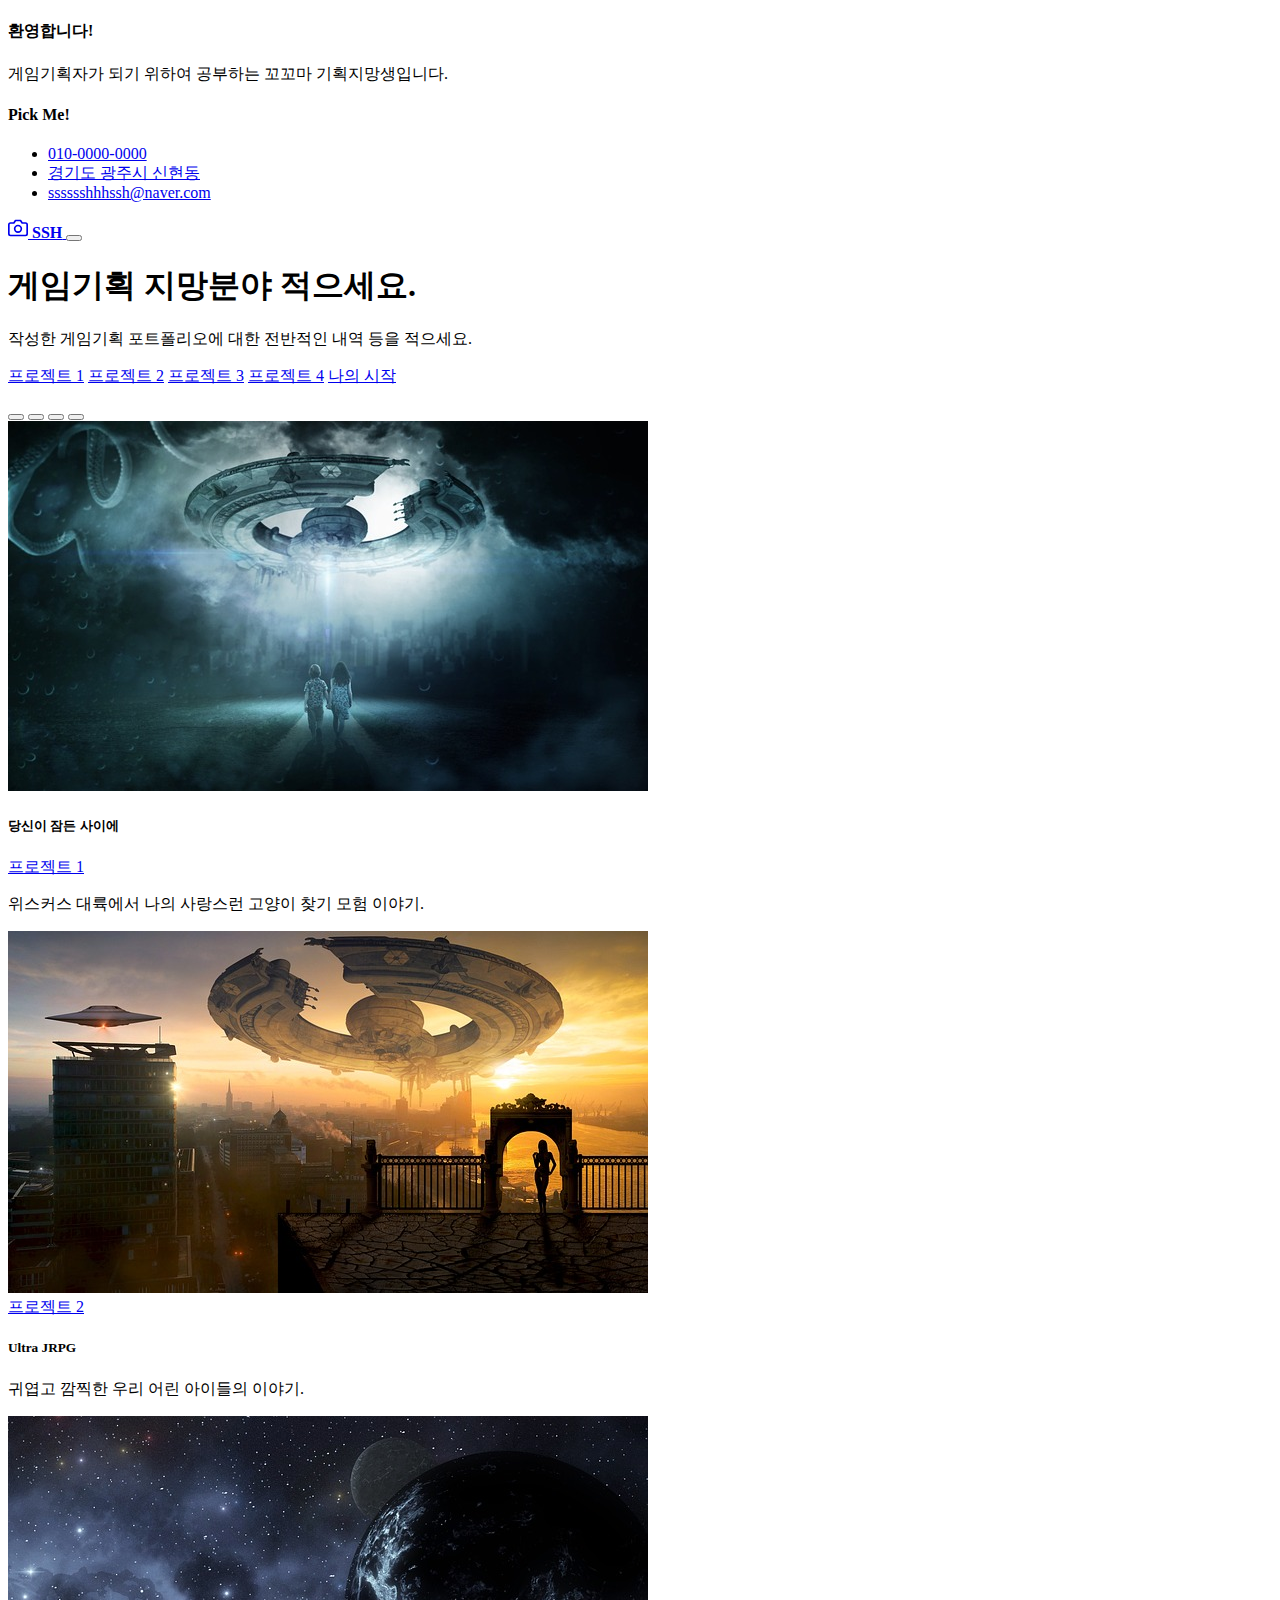
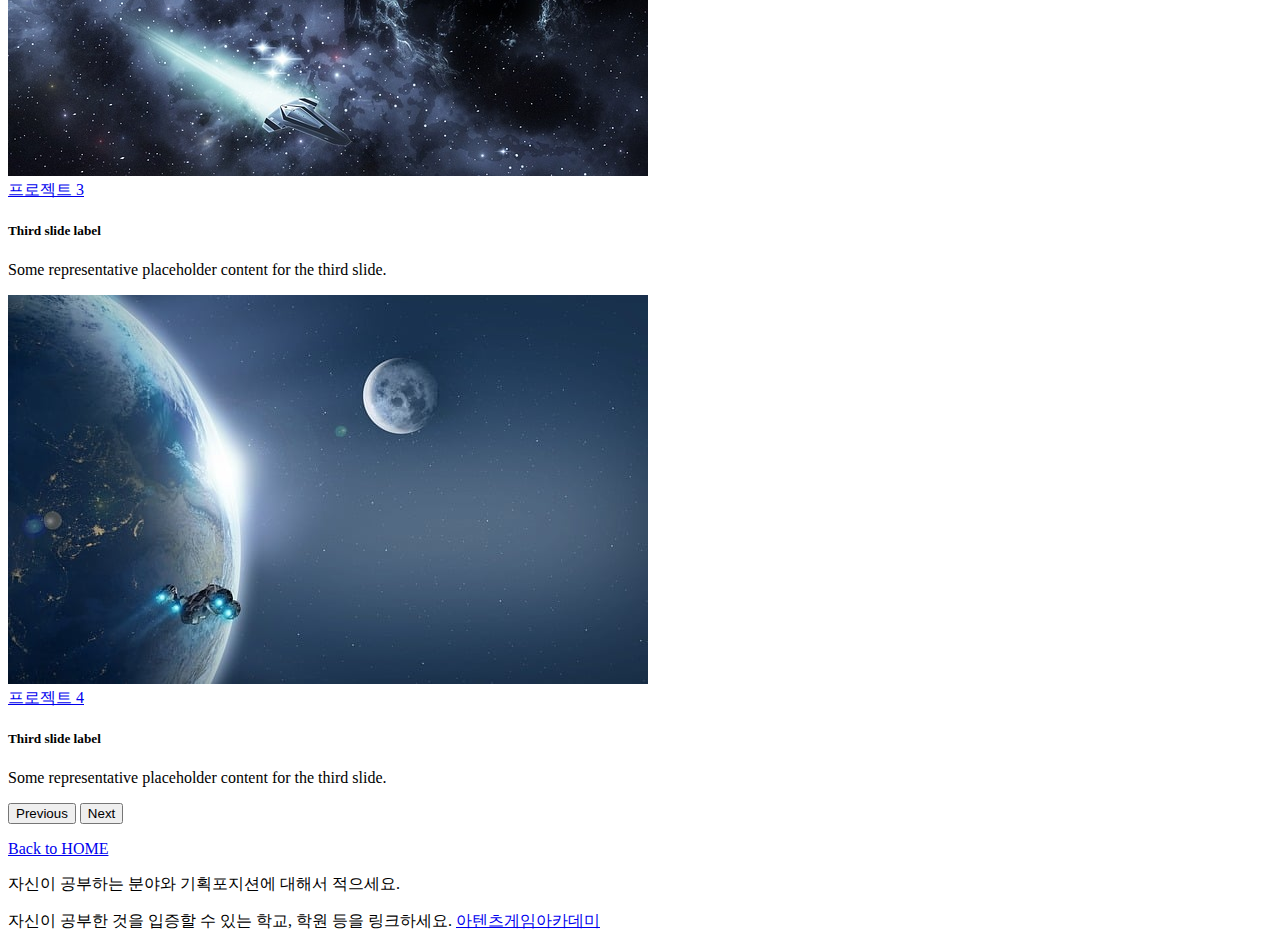
==== pages/mainpage.html @ 234968f9 "Add files via upload" ====
<!DOCTYPE html>
<html lang="ko">

<head>
  <meta charset="UTF-8">
  <meta http-equiv="X-UA-Compatible" content="IE=edge">
  <meta name="viewport" content="width=device-width, initial-scale=1.0">
  <meta name="description" content="송설화의 포트폴리오">
  <meta name="author" content="YHS">
  <meta name="generator" content="HTML5">
  <title>Intro</title>
  <!-- 카카오톡, 인스타 등등 -->
  <meta property="og:type" content="website" />
  <meta property="og:site_name" content="송설화의 포트폴리오" />
  <meta property="og:title" content="Intro" />
  <meta property="og:description" content="GDD, UXUI디자인, 레벨디자인 등 그외 모든 게임기획서 모음." />
  <meta property="og:image" content="./images/name_seo.png" />
  <!-- 아텐츠주소 대신 자신의 웹페이지 주소로 바꾸세요 -->
  <meta property="og:url" content="https://atentsgamedesignsite19.netlify.app" />
  <meta property="twitter:card" content="summary" />
  <meta property="twitter:site" content="송설화의 포트폴리오" />
  <meta property="twitter:title" content="Intro" />
  <meta property="twitter:description" content="GDD, UXUI디자인, 레벨디자인 등 그외 모든 게임기획서 모음." />
  <meta property="twitter:image" content="./images/name_seo.png" />
  <!-- 아텐츠주소 대신 자신의 웹페이지 주소로 바꾸세요 -->
  <meta property="twitter:url" content="https://atentsgamedesignsite19.netlify.app" />
<!-- 트위터, 엑스 용 -->
  <link rel="icon" href="/favicon.ico" />
  <link rel="stylesheet" href="./main.css">
  <!-- <link rel="stylesheet" href="/main.css"> -->
  <!-- <script defer src="/main.js" ></script> -->
  <!-- <script defer src="./main.js"></script> -->
  <!-- CSS only -->
  <link href="https://cdn.jsdelivr.net/npm/bootstrap@5.2.3/dist/css/bootstrap.min.css" rel="stylesheet"
    integrity="sha384-rbsA2VBKQhggwzxH7pPCaAqO46MgnOM80zW1RWuH61DGLwZJEdK2Kadq2F9CUG65" crossorigin="anonymous">
  <!-- JavaScript Bundle with Popper -->
  <script defer src="https://cdn.jsdelivr.net/npm/bootstrap@5.2.3/dist/js/bootstrap.bundle.min.js"
    integrity="sha384-kenU1KFdBIe4zVF0s0G1M5b4hcpxyD9F7jL+jjXkk+Q2h455rYXK/7HAuoJl+0I4" crossorigin="anonymous">
  </script>


  <style>
    .bd-placeholder-img {
      font-size: 1.125rem;
      text-anchor: middle;
      -webkit-user-select: none;
      -moz-user-select: none;
      user-select: none;
    }

    @media (min-width: 768px) {
      .bd-placeholder-img-lg {
        font-size: 3.5rem;
      }
    }

    .b-example-divider {
      height: 3rem;
      background-color: rgba(0, 0, 0, .1);
      border: solid rgba(0, 0, 0, .15);
      border-width: 1px 0;
      box-shadow: inset 0 .5em 1.5em rgba(0, 0, 0, .1), inset 0 .125em .5em rgba(0, 0, 0, .15);
    }

    .b-example-vr {
      flex-shrink: 0;
      width: 1.5rem;
      height: 100vh;
    }

    .bi {
      vertical-align: -.125em;
      fill: currentColor;
    }

    .nav-scroller {
      position: relative;
      z-index: 2;
      height: 2.75rem;
      overflow-y: hidden;
    }

    .nav-scroller .nav {
      display: flex;
      flex-wrap: nowrap;
      padding-bottom: 1rem;
      margin-top: -1px;
      overflow-x: auto;
      text-align: center;
      white-space: nowrap;
      -webkit-overflow-scrolling: touch;
    }
  </style>
</head>

<body>

  <header>
    <div class="collapse bg-dark" id="navbarHeader">
      <div class="container">
        <div class="row">
          <div class="col-sm-8 col-md-7 py-4">
            <h4 class="text-white">환영합니다!</h4>
            <p class="text-muted">게임기획자가 되기 위하여 공부하는 꼬꼬마 기획지망생입니다.</p>
          </div>
          <div class="col-sm-4 offset-md-1 py-4">
            <h4 class="text-white">Pick Me!</h4>
            <ul class="list-unstyled">
              <li><a href="#" class="text-white">010-0000-0000</a></li>
              <li><a href="#" class="text-white">경기도 광주시 신현동</a></li>
              <li><a href="#" class="text-white">sssssshhhssh@naver.com</a></li>
            </ul>
          </div>
        </div>
      </div>
    </div>
    <div class="navbar navbar-dark bg-dark shadow-sm">
      <div class="container">
        <a href="#" class="navbar-brand d-flex align-items-center">
          <svg xmlns="http://www.w3.org/2000/svg" width="20" height="20" fill="none" stroke="currentColor"
            stroke-linecap="round" stroke-linejoin="round" stroke-width="2" aria-hidden="true" class="me-2"
            viewBox="0 0 24 24">
            <path d="M23 19a2 2 0 0 1-2 2H3a2 2 0 0 1-2-2V8a2 2 0 0 1 2-2h4l2-3h6l2 3h4a2 2 0 0 1 2 2z" />
            <circle cx="12" cy="13" r="4" /></svg>
          <strong>SSH</strong>
        </a>
        <button class="navbar-toggler" type="button" data-bs-toggle="collapse" data-bs-target="#navbarHeader"
          aria-controls="navbarHeader" aria-expanded="false" aria-label="Toggle navigation">
          <span class="navbar-toggler-icon"></span>
        </button>
      </div>
    </div>
  </header>

  <main>
    <section class="py-5 text-center container">
      <div class="row py-lg-5">
        <div class="col-lg-6 col-md-8 mx-auto">
          <h1 class="fw-light">게임기획 지망분야 적으세요.</h1>
          <p class="lead text-muted">작성한 게임기획 포트폴리오에 대한 전반적인 내역 등을 적으세요.</p>
          <p>
            <a href="/pages/sub01.html" class="btn btn-outline-info my-2">프로젝트 1</a>
            <a href="/pages/sub02.html" class="btn btn-outline-dark my-2">프로젝트 2</a>
            <a href="/pages/sub03.html" class="btn btn-outline-danger my-2">프로젝트 3</a>
            <a href="/pages/sub04.html" class="btn btn-outline-primary my-2">프로젝트 4</a>
            <a href="https://atentsgame.com/" class="btn btn-outline-success my-2">나의 시작</a>
          </p>
        </div>
      </div>
    </section>

    <div class="album py-5 bg-dark">
      <div class="container">

          <!-- 캐로셀 테스트 -->
          <div id="carouselExampleCaptions" class="carousel slide">
            <div class="carousel-indicators">
              <button type="button" data-bs-target="#carouselExampleCaptions" data-bs-slide-to="0" class="active" aria-current="true" aria-label="Slide 1"></button>
              <button type="button" data-bs-target="#carouselExampleCaptions" data-bs-slide-to="1" aria-label="Slide 2"></button>
              <button type="button" data-bs-target="#carouselExampleCaptions" data-bs-slide-to="2" aria-label="Slide 3"></button>
              <button type="button" data-bs-target="#carouselExampleCaptions" data-bs-slide-to="3" aria-label="Slide 4"></button>
            </div>
            <div class="carousel-inner">
              <div class="carousel-item active">
                <img src="/images/spaceship01.jpg" class="d-block w-100" alt="우주선1">
                <div class="carousel-caption d-none d-md-block">
                  <h5>당신이 잠든 사이에</h5>
                  <a href="/pages/sub01.html" class="btn btn-outline-info">프로젝트 1</a>
                  <p>위스커스 대륙에서 나의 사랑스런 고양이 찾기 모험 이야기.</p>
                </div>
              </div>
              <div class="carousel-item">
                <img src="/images/spaceship02.jpg" class="d-block w-100" alt="우주선2">
                <div class="carousel-caption d-none d-md-block">
                  <a href="/pages/sub02.html" class="btn btn-outline-dark">프로젝트 2</a>
                  <h5>Ultra JRPG</h5>
                  <p>귀엽고 깜찍한 우리 어린 아이들의 이야기.</p>
                </div>
              </div>
              <div class="carousel-item">
                <img src="/images/spaceship03.jpg" class="d-block w-100" alt="우주선3">
                <div class="carousel-caption d-none d-md-block">
                  <a href="/pages/sub03.html" class="btn btn-outline-danger">프로젝트 3</a>
                  <h5>Third slide label</h5>
                  <p>Some representative placeholder content for the third slide.</p>
                </div>
              </div>
              <div class="carousel-item">
                <img src="/images/spaceship04.jpg" class="d-block w-100" alt="우주선4">
                <div class="carousel-caption d-none d-md-block">
                  <a href="/pages/sub04.html" class="btn btn-outline-primary">프로젝트 4</a>
                  <h5>Third slide label</h5>
                  <p>Some representative placeholder content for the third slide.</p>
                </div>
              </div>
            </div>
            <button class="carousel-control-prev" type="button" data-bs-target="#carouselExampleCaptions" data-bs-slide="prev">
              <span class="carousel-control-prev-icon" aria-hidden="true"></span>
              <span class="visually-hidden">Previous</span>
            </button>
            <button class="carousel-control-next" type="button" data-bs-target="#carouselExampleCaptions" data-bs-slide="next">
              <span class="carousel-control-next-icon" aria-hidden="true"></span>
              <span class="visually-hidden">Next</span>
            </button>
          </div>
          <!-- 캐로셀 테스트 끝 -->

          <!-- <div class="col">
            <div class="card shadow-sm" width="100%">
              <img src="/images/spaceship01.jpg" class="card-img-top" alt="우주선1">
              <div class="card-body">
                <h5 class="card-title">프로젝트1 이름</h5>
                <p class="card-text">프로젝트1의 내용 설명</p>
                <a href="/pages/sub01.html" class="btn btn-dark">프로젝트1</a>
              </div>
            </div>
          </div>
          <div class="col">
            <div class="card shadow-sm" width="100%">
              <img src="/images/spaceship02.jpg" class="card-img-top" alt="우주선2">
              <div class="card-body">
                <h5 class="card-title">프로젝트2 이름</h5>
                <p class="card-text">매트로바니아 장르의 플래포머 스테이지.</p>
                <a href="/pages/page02.html" class="btn btn-dark">문서보기</a>
              </div>
            </div>
          </div>
          <div class="col">
            <div class="card shadow-sm" width="100%">
              <img src="/images/spaceship03.jpg" class="card-img-top" alt="우주선3">
              <div class="card-body">
                <h5 class="card-title">프로젝트3 이름</h5>
                <p class="card-text">드래그 앤 드랍 기능이 있는 인벤토리 기능</p>
                <a href="/pages/page03.html" class="btn btn-dark">문서보기</a>
              </div>
            </div>
          </div>
          <div class="col">
            <div class="card shadow-sm" width="100%">
              <img src="/images/spaceship04.jpg" class="card-img-top" alt="우주선4">
              <div class="card-body">
                <h5 class="card-title">전투시스템</h5>
                <p class="card-text">온라인 필드 베이스 다대다 전투 환경의 전투 디자인</p>
                <a href="/pages/page04.html" class="btn btn-dark">문서보기</a>
              </div>
            </div>
          </div>
          <div class="col">
            <div class="card shadow-sm" width="100%">
              <img src="/images/spaceship05.jpg" class="card-img-top" alt="우주선5">
              <div class="card-body">
                <h5 class="card-title">채팅시스템</h5>
                <p class="card-text">UI디자인 중 채팅에 대한 모든 시스템</p>
                <a href="/pages/page05.html" class="btn btn-dark">문서보기</a>
              </div>
            </div>
          </div>
          <div class="col">
            <div class="card shadow-sm" width="100%">
              <img src="/images/spaceship06.jpg" class="card-img-top" alt="우주선6">
              <div class="card-body">
                <h5 class="card-title">경매장시스템</h5>
                <p class="card-text">게임 내 상품과 재화를 교환하는 공공 거래 시스템을 주관하는 곳의 디자인</p>
                <a href="/pages/page06.html" class="btn btn-dark">문서보기</a>
              </div>
            </div>
          </div> -->

      </div>
    </div>

  </main>

  <footer class="text-muted py-5">
    <div class="container">
      <p class="float-end mb-1">
        <a href="/index.html">Back to HOME</a>
      </p>
      <p class="mb-1">자신이 공부하는 분야와 기획포지션에 대해서 적으세요.</p>
      <p class="mb-0">자신이 공부한 것을 입증할 수 있는 학교, 학원 등을 링크하세요. <a href="https://atentsgame.com">아텐츠게임아카데미</a> </p>
    </div>
  </footer>

</html>
---- main.css ----
body {
  padding: 0;
  margin: 0;
  height: 100vh;
}
/* 
canvas {
  position: fixed;
  left: 0;
  top: 0;
  width: 100%;
  height: 100%;
  background-color: #000;
  background-image: linear-gradient(
    to top,
    rgba(0, 169, 217, 0.7) 0%,
    rgba(0, 169, 217, 0.5) 5%,
    rgba(0, 169, 217, 0) 70%
  );
} */

#portfolio-link {
  position: fixed;
  left: 5%;
  /* right: 80%; */
  bottom: 8%;
  /* top: 5%; */
  color: #5852af;
  text-decoration: none;
  font-size: 1rem;
  font-family: 'Times New Roman', Times, serif;
  font-weight: bold;
  /* font-style: italic; */
  /* z-index: 1; */
}
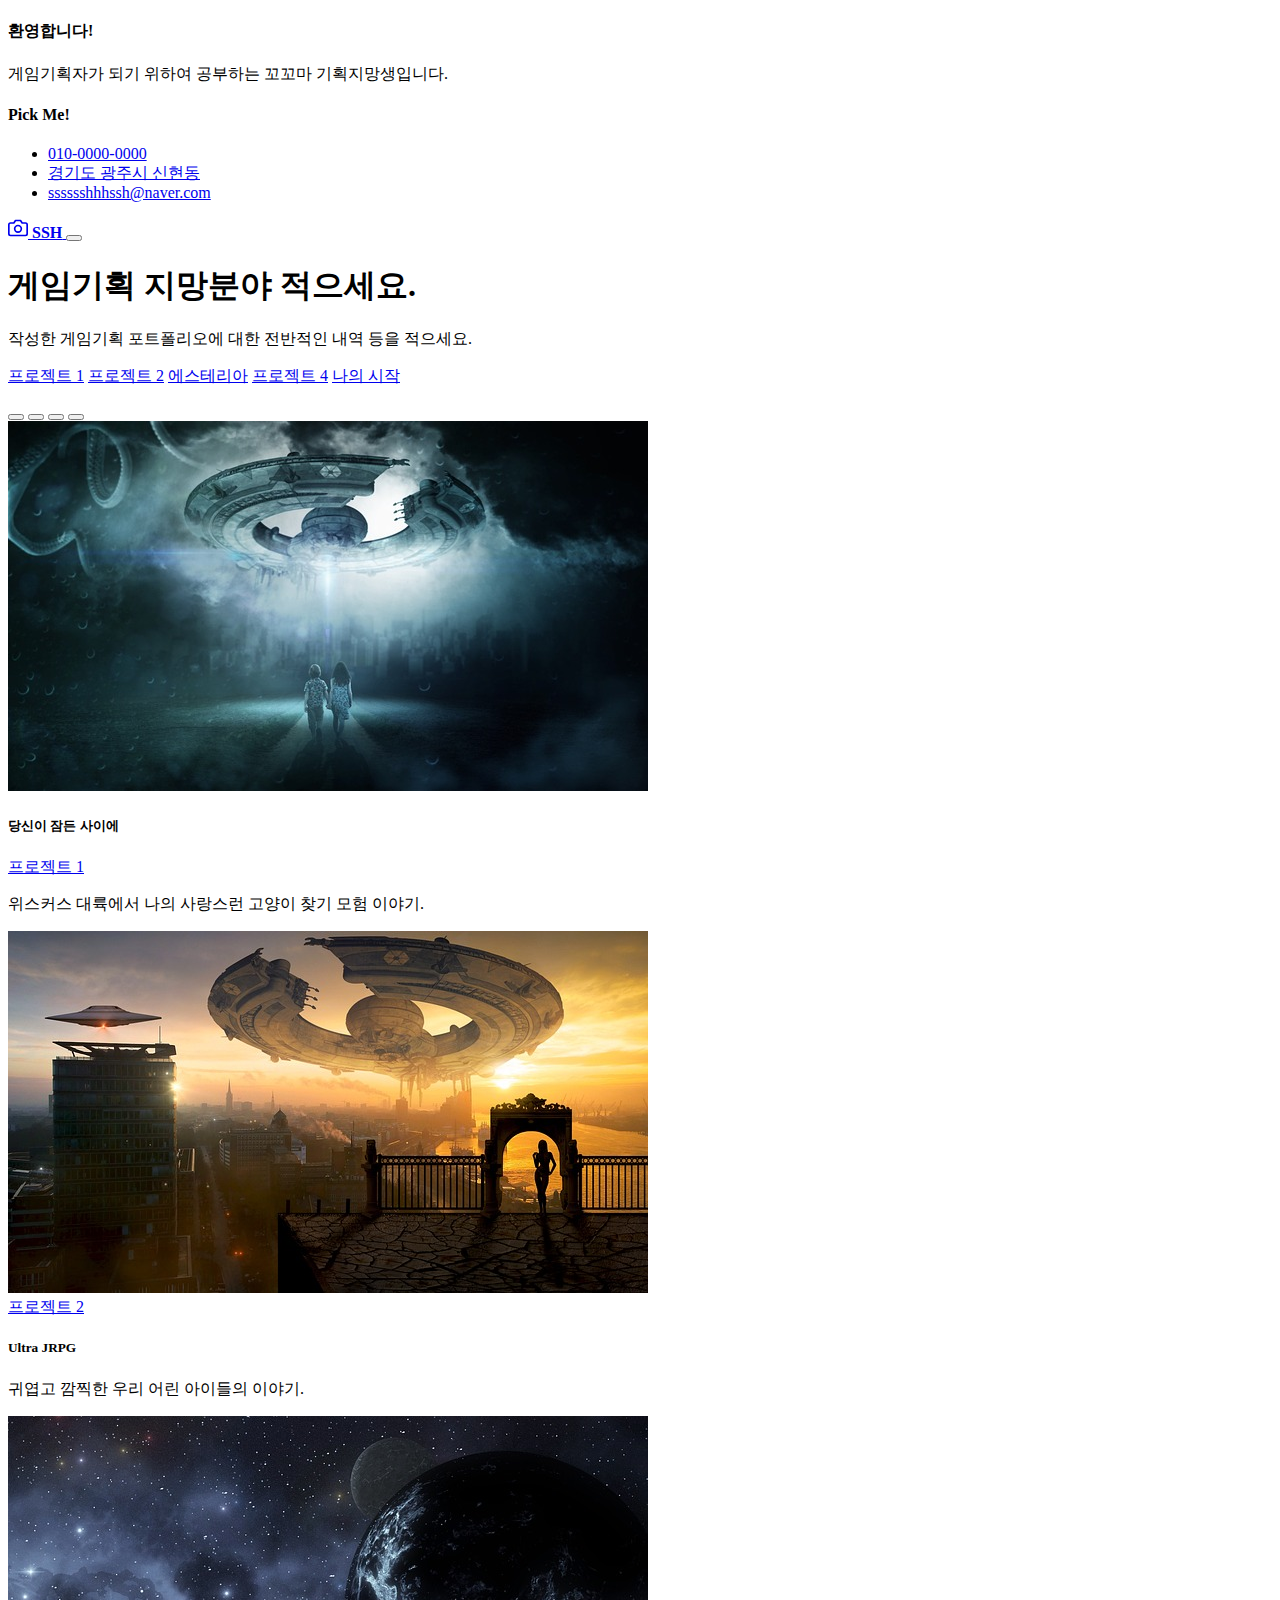
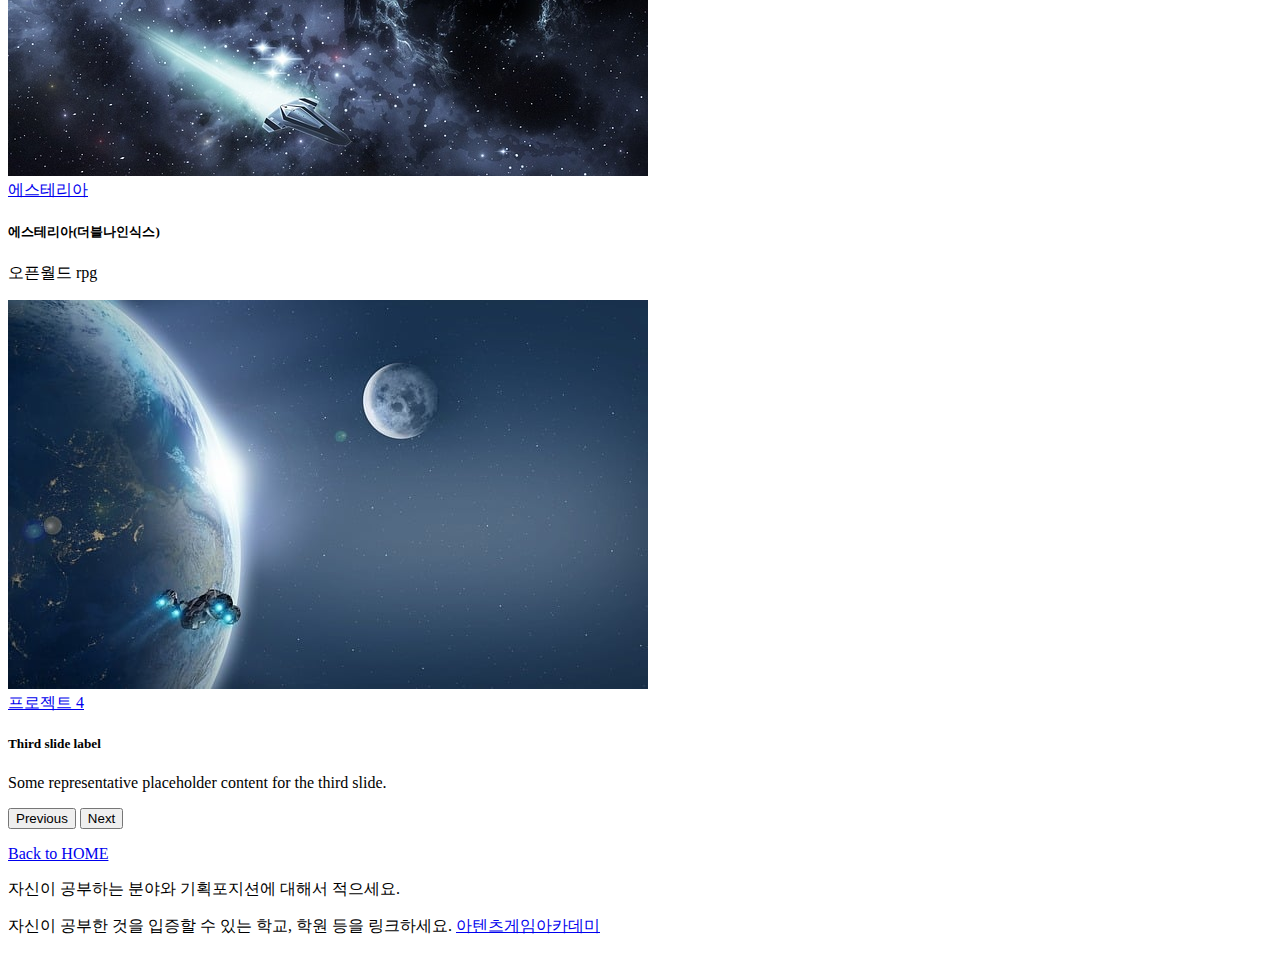
==== commit f1716da1: "site update" ====
--- a/pages/mainpage.html
+++ b/pages/mainpage.html
@@ -141,7 +141,7 @@
           <p>
             <a href="/pages/sub01.html" class="btn btn-outline-info my-2">프로젝트 1</a>
             <a href="/pages/sub02.html" class="btn btn-outline-dark my-2">프로젝트 2</a>
-            <a href="/pages/sub03.html" class="btn btn-outline-danger my-2">프로젝트 3</a>
+            <a href="/pages/sub03.html" class="btn btn-outline-danger my-2">에스테리아</a>
             <a href="/pages/sub04.html" class="btn btn-outline-primary my-2">프로젝트 4</a>
             <a href="https://atentsgame.com/" class="btn btn-outline-success my-2">나의 시작</a>
           </p>
@@ -180,9 +180,9 @@
               <div class="carousel-item">
                 <img src="/images/spaceship03.jpg" class="d-block w-100" alt="우주선3">
                 <div class="carousel-caption d-none d-md-block">
-                  <a href="/pages/sub03.html" class="btn btn-outline-danger">프로젝트 3</a>
-                  <h5>Third slide label</h5>
-                  <p>Some representative placeholder content for the third slide.</p>
+                  <a href="/pages/sub03.html" class="btn btn-outline-danger">에스테리아</a>
+                  <h5>에스테리아(더블나인식스)</h5>
+                  <p>오픈월드 rpg</p>
                 </div>
               </div>
               <div class="carousel-item">
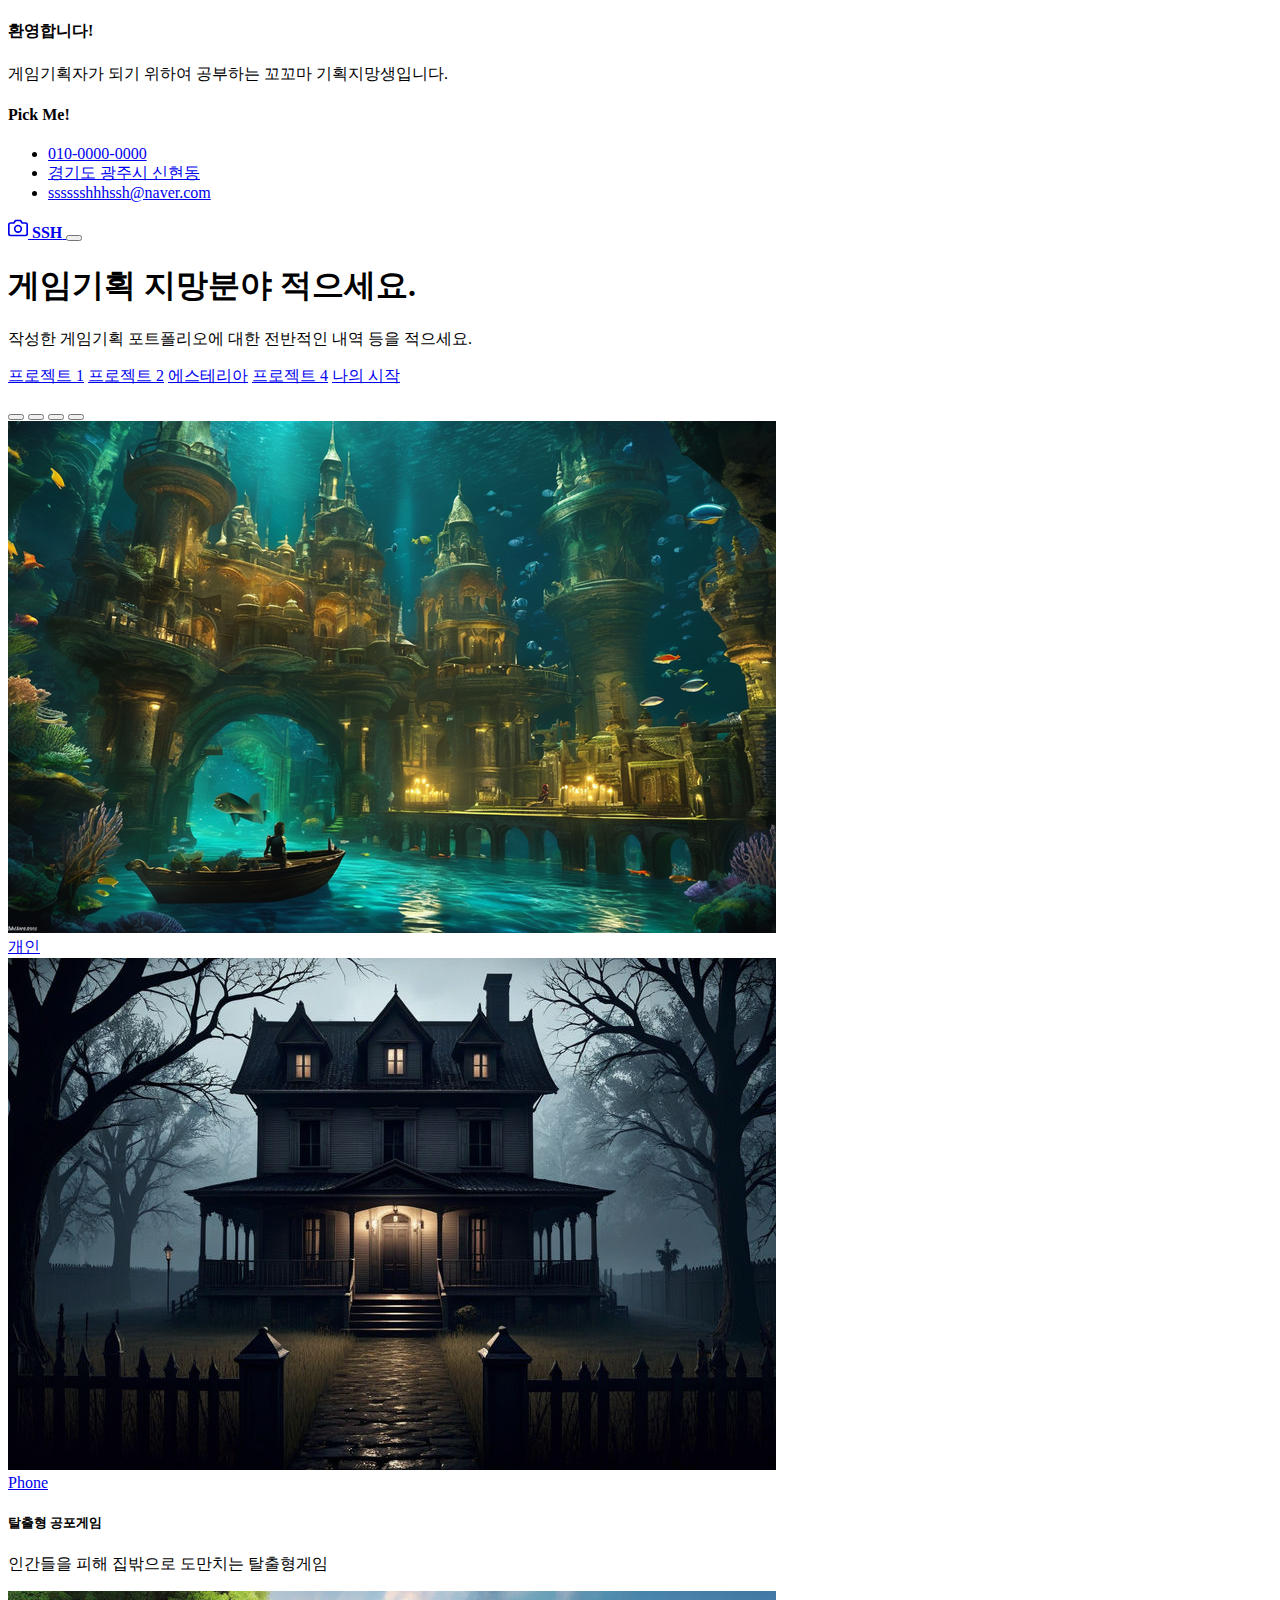
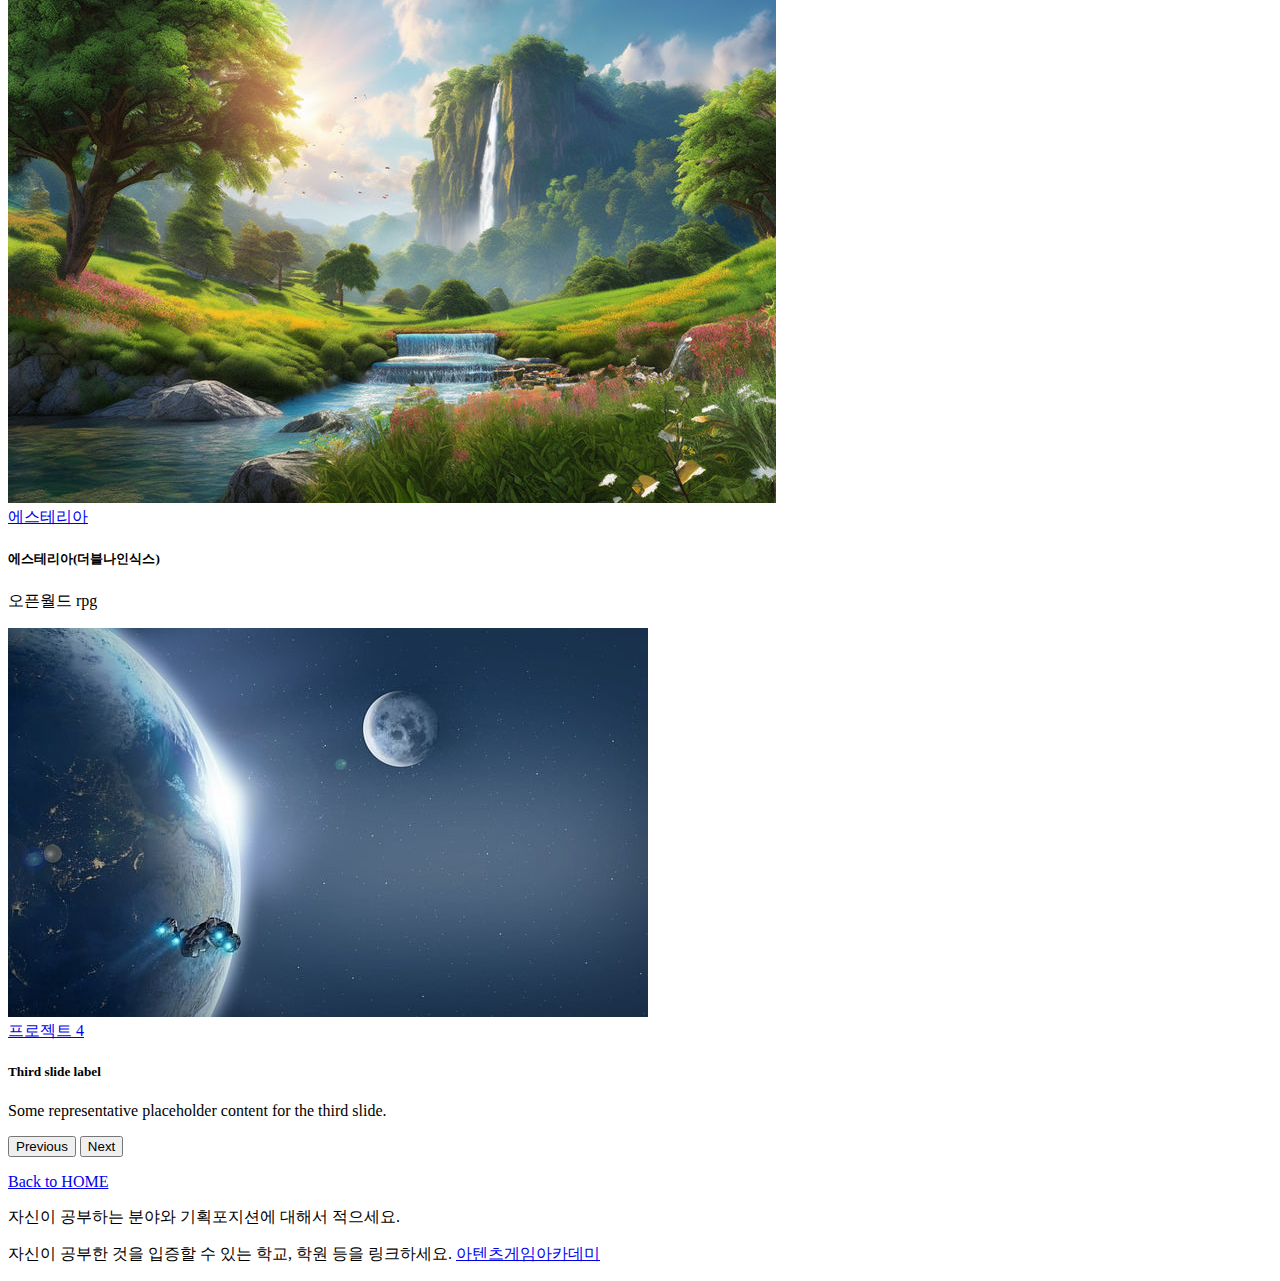
==== commit 1628e346: "사진 추가" ====
--- a/pages/mainpage.html
+++ b/pages/mainpage.html
@@ -162,23 +162,23 @@
             </div>
             <div class="carousel-inner">
               <div class="carousel-item active">
-                <img src="/images/spaceship01.jpg" class="d-block w-100" alt="우주선1">
-                <div class="carousel-caption d-none d-md-block">
-                  <h5>당신이 잠든 사이에</h5>
-                  <a href="/pages/sub01.html" class="btn btn-outline-info">프로젝트 1</a>
-                  <p>위스커스 대륙에서 나의 사랑스런 고양이 찾기 모험 이야기.</p>
+                <img src="/images/001.1.png" class="d-block w-100" alt="파도">
+                <div class="carousel-caption d-none d-md-block">
+                  <a href="/pages/sub01.html" class="btn btn-outline-info">개인</a>
+                  <!-- <h5>당신이 잠든 사이에</h5>
+                  <p>위스커스 대륙에서 나의 사랑스런 고양이 찾기 모험 이야기.</p> -->
                 </div>
               </div>
               <div class="carousel-item">
-                <img src="/images/spaceship02.jpg" class="d-block w-100" alt="우주선2">
-                <div class="carousel-caption d-none d-md-block">
-                  <a href="/pages/sub02.html" class="btn btn-outline-dark">프로젝트 2</a>
-                  <h5>Ultra JRPG</h5>
-                  <p>귀엽고 깜찍한 우리 어린 아이들의 이야기.</p>
+                <img src="/images/002.1..jpeg" class="d-block w-100" alt="외국가정집">
+                <div class="carousel-caption d-none d-md-block">
+                  <a href="/pages/sub02.html" class="btn btn-outline-dark">Phone</a>
+                  <h5>탈출형 공포게임</h5>
+                  <p>인간들을 피해 집밖으로 도만치는 탈출형게임</p>
                 </div>
               </div>
               <div class="carousel-item">
-                <img src="/images/spaceship03.jpg" class="d-block w-100" alt="우주선3">
+                <img src="/images/003.1.jpeg" class="d-block w-100" alt="초원">
                 <div class="carousel-caption d-none d-md-block">
                   <a href="/pages/sub03.html" class="btn btn-outline-danger">에스테리아</a>
                   <h5>에스테리아(더블나인식스)</h5>
@@ -203,68 +203,7 @@
               <span class="visually-hidden">Next</span>
             </button>
           </div>
-          <!-- 캐로셀 테스트 끝 -->
-
-          <!-- <div class="col">
-            <div class="card shadow-sm" width="100%">
-              <img src="/images/spaceship01.jpg" class="card-img-top" alt="우주선1">
-              <div class="card-body">
-                <h5 class="card-title">프로젝트1 이름</h5>
-                <p class="card-text">프로젝트1의 내용 설명</p>
-                <a href="/pages/sub01.html" class="btn btn-dark">프로젝트1</a>
-              </div>
-            </div>
-          </div>
-          <div class="col">
-            <div class="card shadow-sm" width="100%">
-              <img src="/images/spaceship02.jpg" class="card-img-top" alt="우주선2">
-              <div class="card-body">
-                <h5 class="card-title">프로젝트2 이름</h5>
-                <p class="card-text">매트로바니아 장르의 플래포머 스테이지.</p>
-                <a href="/pages/page02.html" class="btn btn-dark">문서보기</a>
-              </div>
-            </div>
-          </div>
-          <div class="col">
-            <div class="card shadow-sm" width="100%">
-              <img src="/images/spaceship03.jpg" class="card-img-top" alt="우주선3">
-              <div class="card-body">
-                <h5 class="card-title">프로젝트3 이름</h5>
-                <p class="card-text">드래그 앤 드랍 기능이 있는 인벤토리 기능</p>
-                <a href="/pages/page03.html" class="btn btn-dark">문서보기</a>
-              </div>
-            </div>
-          </div>
-          <div class="col">
-            <div class="card shadow-sm" width="100%">
-              <img src="/images/spaceship04.jpg" class="card-img-top" alt="우주선4">
-              <div class="card-body">
-                <h5 class="card-title">전투시스템</h5>
-                <p class="card-text">온라인 필드 베이스 다대다 전투 환경의 전투 디자인</p>
-                <a href="/pages/page04.html" class="btn btn-dark">문서보기</a>
-              </div>
-            </div>
-          </div>
-          <div class="col">
-            <div class="card shadow-sm" width="100%">
-              <img src="/images/spaceship05.jpg" class="card-img-top" alt="우주선5">
-              <div class="card-body">
-                <h5 class="card-title">채팅시스템</h5>
-                <p class="card-text">UI디자인 중 채팅에 대한 모든 시스템</p>
-                <a href="/pages/page05.html" class="btn btn-dark">문서보기</a>
-              </div>
-            </div>
-          </div>
-          <div class="col">
-            <div class="card shadow-sm" width="100%">
-              <img src="/images/spaceship06.jpg" class="card-img-top" alt="우주선6">
-              <div class="card-body">
-                <h5 class="card-title">경매장시스템</h5>
-                <p class="card-text">게임 내 상품과 재화를 교환하는 공공 거래 시스템을 주관하는 곳의 디자인</p>
-                <a href="/pages/page06.html" class="btn btn-dark">문서보기</a>
-              </div>
-            </div>
-          </div> -->
+         
 
       </div>
     </div>
--- a/main.css
+++ b/main.css
@@ -25,9 +25,9 @@
   /* right: 80%; */
   bottom: 8%;
   /* top: 5%; */
-  color: #5852af;
+  color: yellow;
   text-decoration: none;
-  font-size: 1rem;
+  font-size: 2rem;
   font-family: 'Times New Roman', Times, serif;
   font-weight: bold;
   /* font-style: italic; */
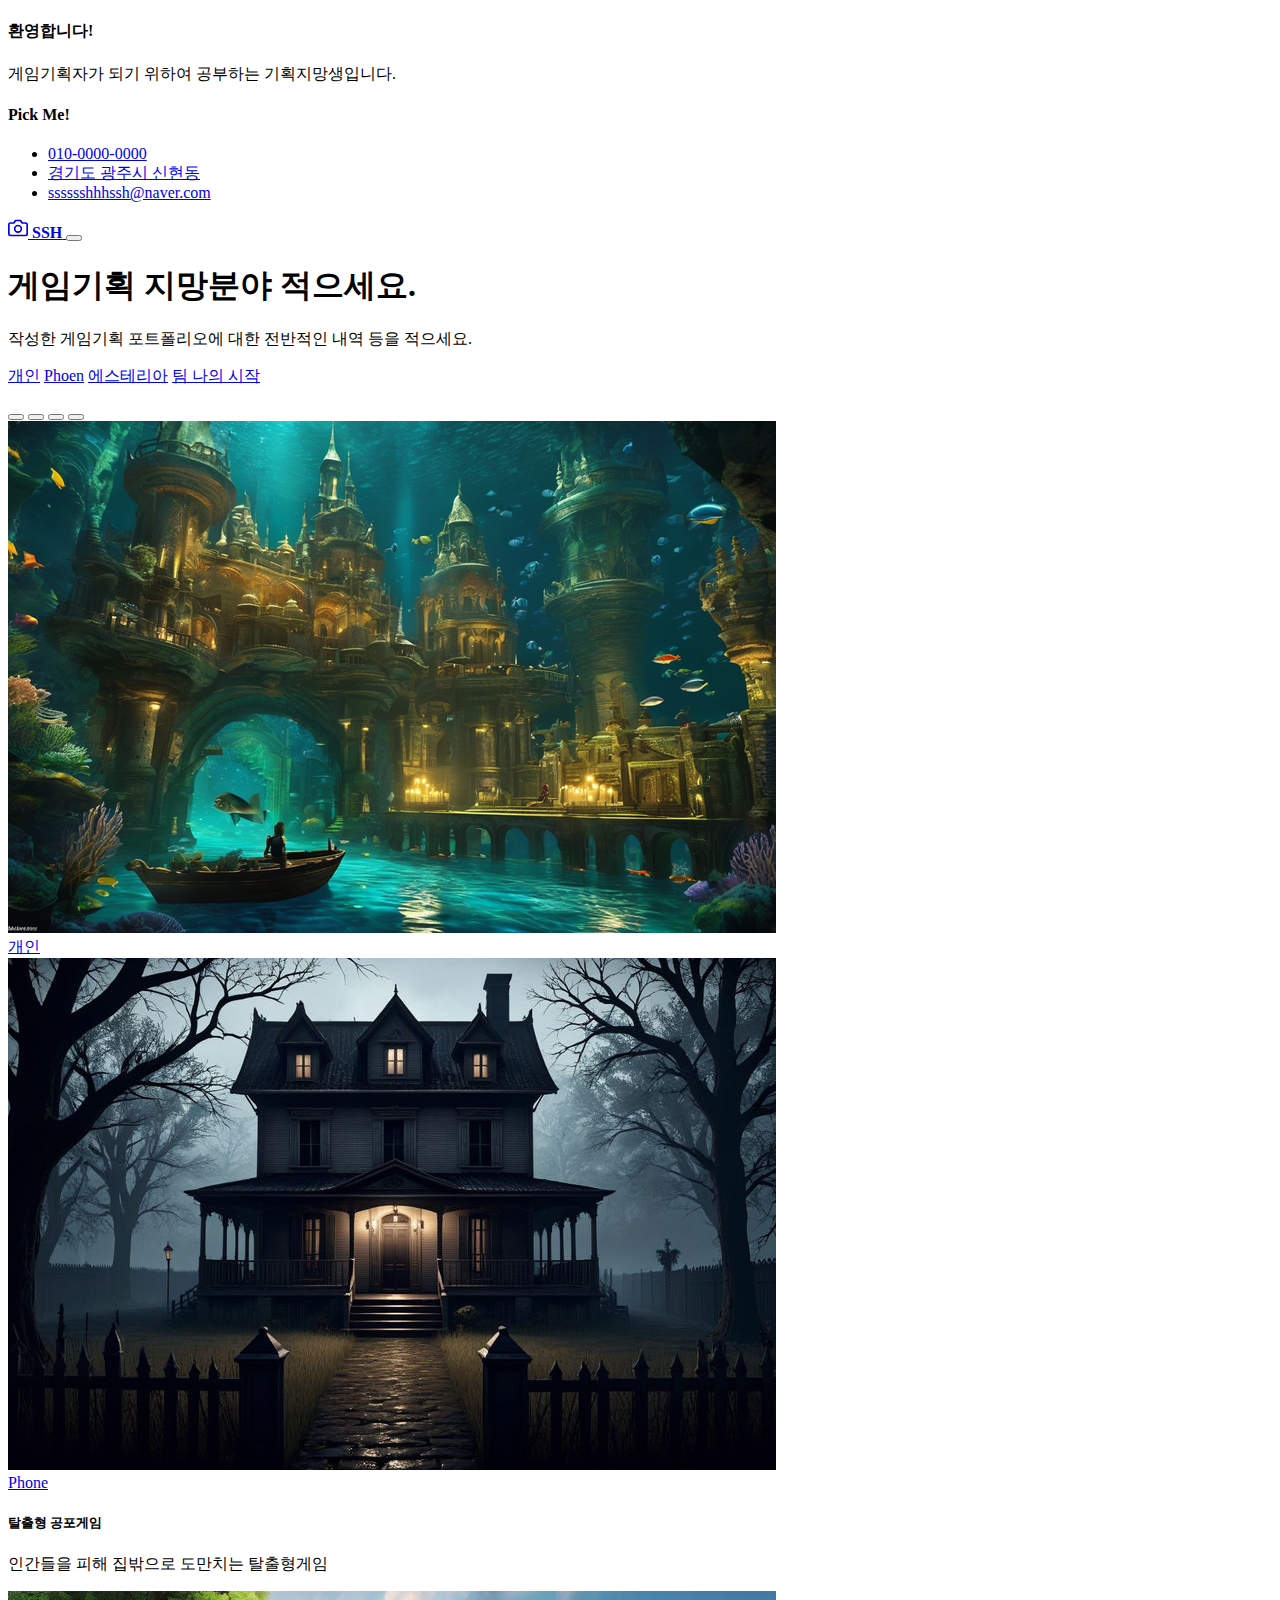
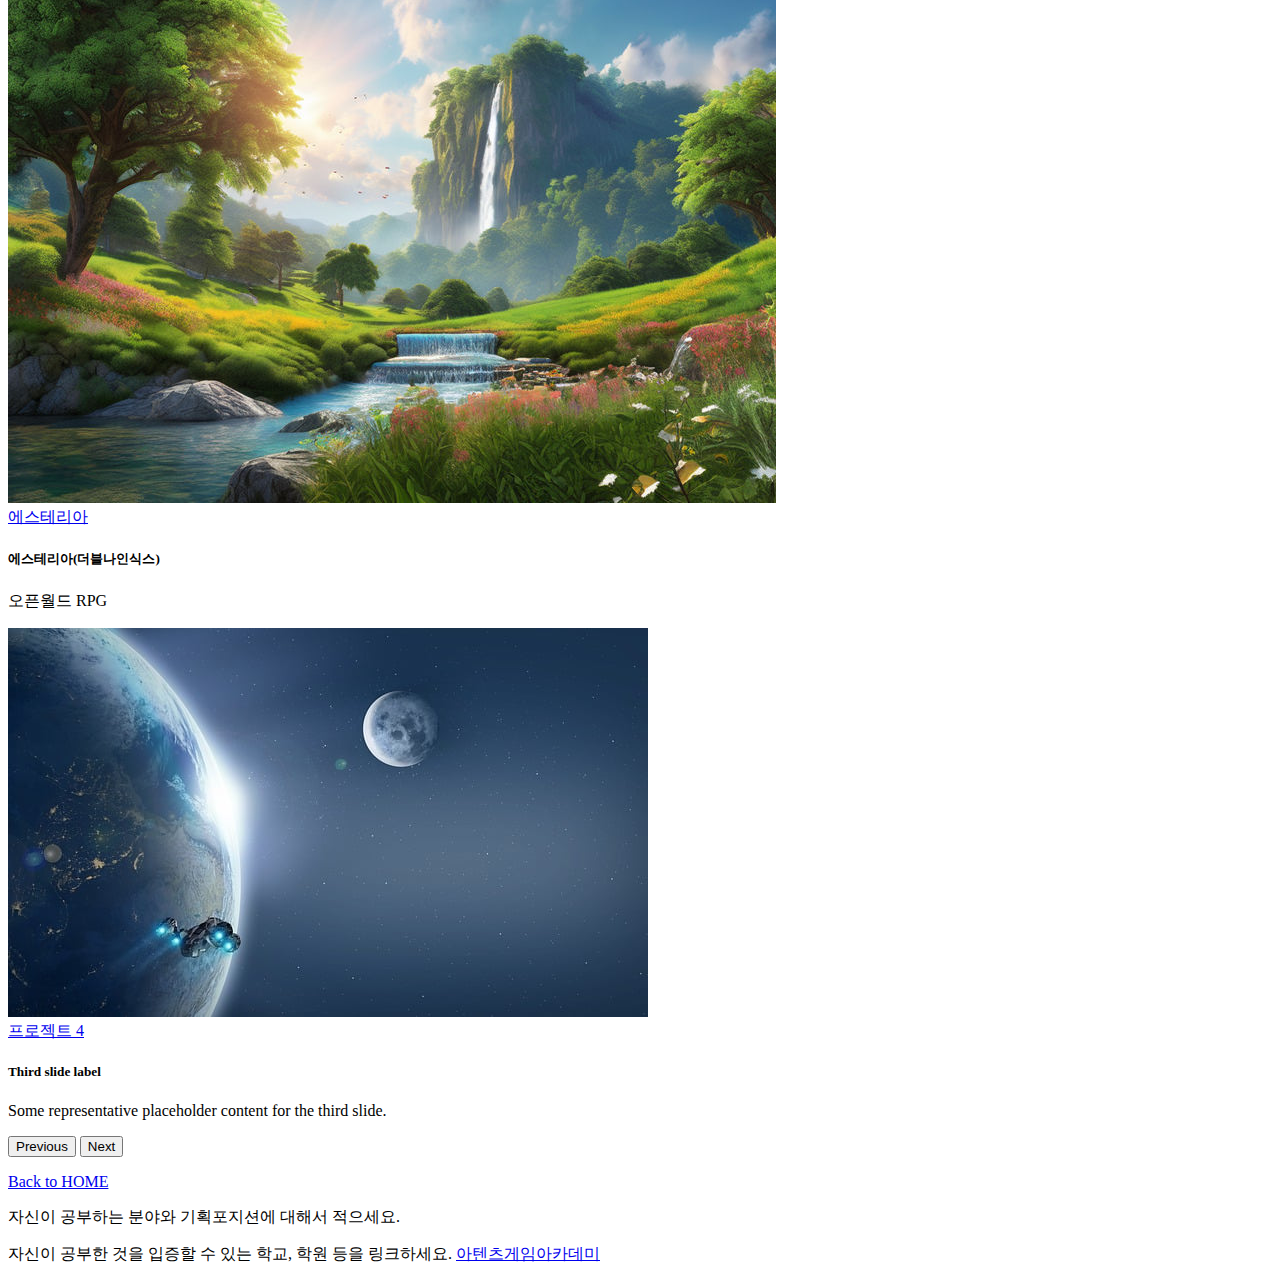
==== commit a8c5555b: "Update mainpage.html" ====
--- a/pages/mainpage.html
+++ b/pages/mainpage.html
@@ -101,7 +101,7 @@
         <div class="row">
           <div class="col-sm-8 col-md-7 py-4">
             <h4 class="text-white">환영합니다!</h4>
-            <p class="text-muted">게임기획자가 되기 위하여 공부하는 꼬꼬마 기획지망생입니다.</p>
+            <p class="text-muted">게임기획자가 되기 위하여 공부하는 기획지망생입니다.</p>
           </div>
           <div class="col-sm-4 offset-md-1 py-4">
             <h4 class="text-white">Pick Me!</h4>
@@ -139,10 +139,10 @@
           <h1 class="fw-light">게임기획 지망분야 적으세요.</h1>
           <p class="lead text-muted">작성한 게임기획 포트폴리오에 대한 전반적인 내역 등을 적으세요.</p>
           <p>
-            <a href="/pages/sub01.html" class="btn btn-outline-info my-2">프로젝트 1</a>
-            <a href="/pages/sub02.html" class="btn btn-outline-dark my-2">프로젝트 2</a>
+            <a href="/pages/sub01.html" class="btn btn-outline-info my-2">개인</a>
+            <a href="/pages/sub02.html" class="btn btn-outline-dark my-2">Phoen</a>
             <a href="/pages/sub03.html" class="btn btn-outline-danger my-2">에스테리아</a>
-            <a href="/pages/sub04.html" class="btn btn-outline-primary my-2">프로젝트 4</a>
+            <a href="/pages/sub04.html" class="btn btn-outline-primary my-2">팀 </a>
             <a href="https://atentsgame.com/" class="btn btn-outline-success my-2">나의 시작</a>
           </p>
         </div>
@@ -182,7 +182,7 @@
                 <div class="carousel-caption d-none d-md-block">
                   <a href="/pages/sub03.html" class="btn btn-outline-danger">에스테리아</a>
                   <h5>에스테리아(더블나인식스)</h5>
-                  <p>오픈월드 rpg</p>
+                  <p>오픈월드 RPG</p>
                 </div>
               </div>
               <div class="carousel-item">
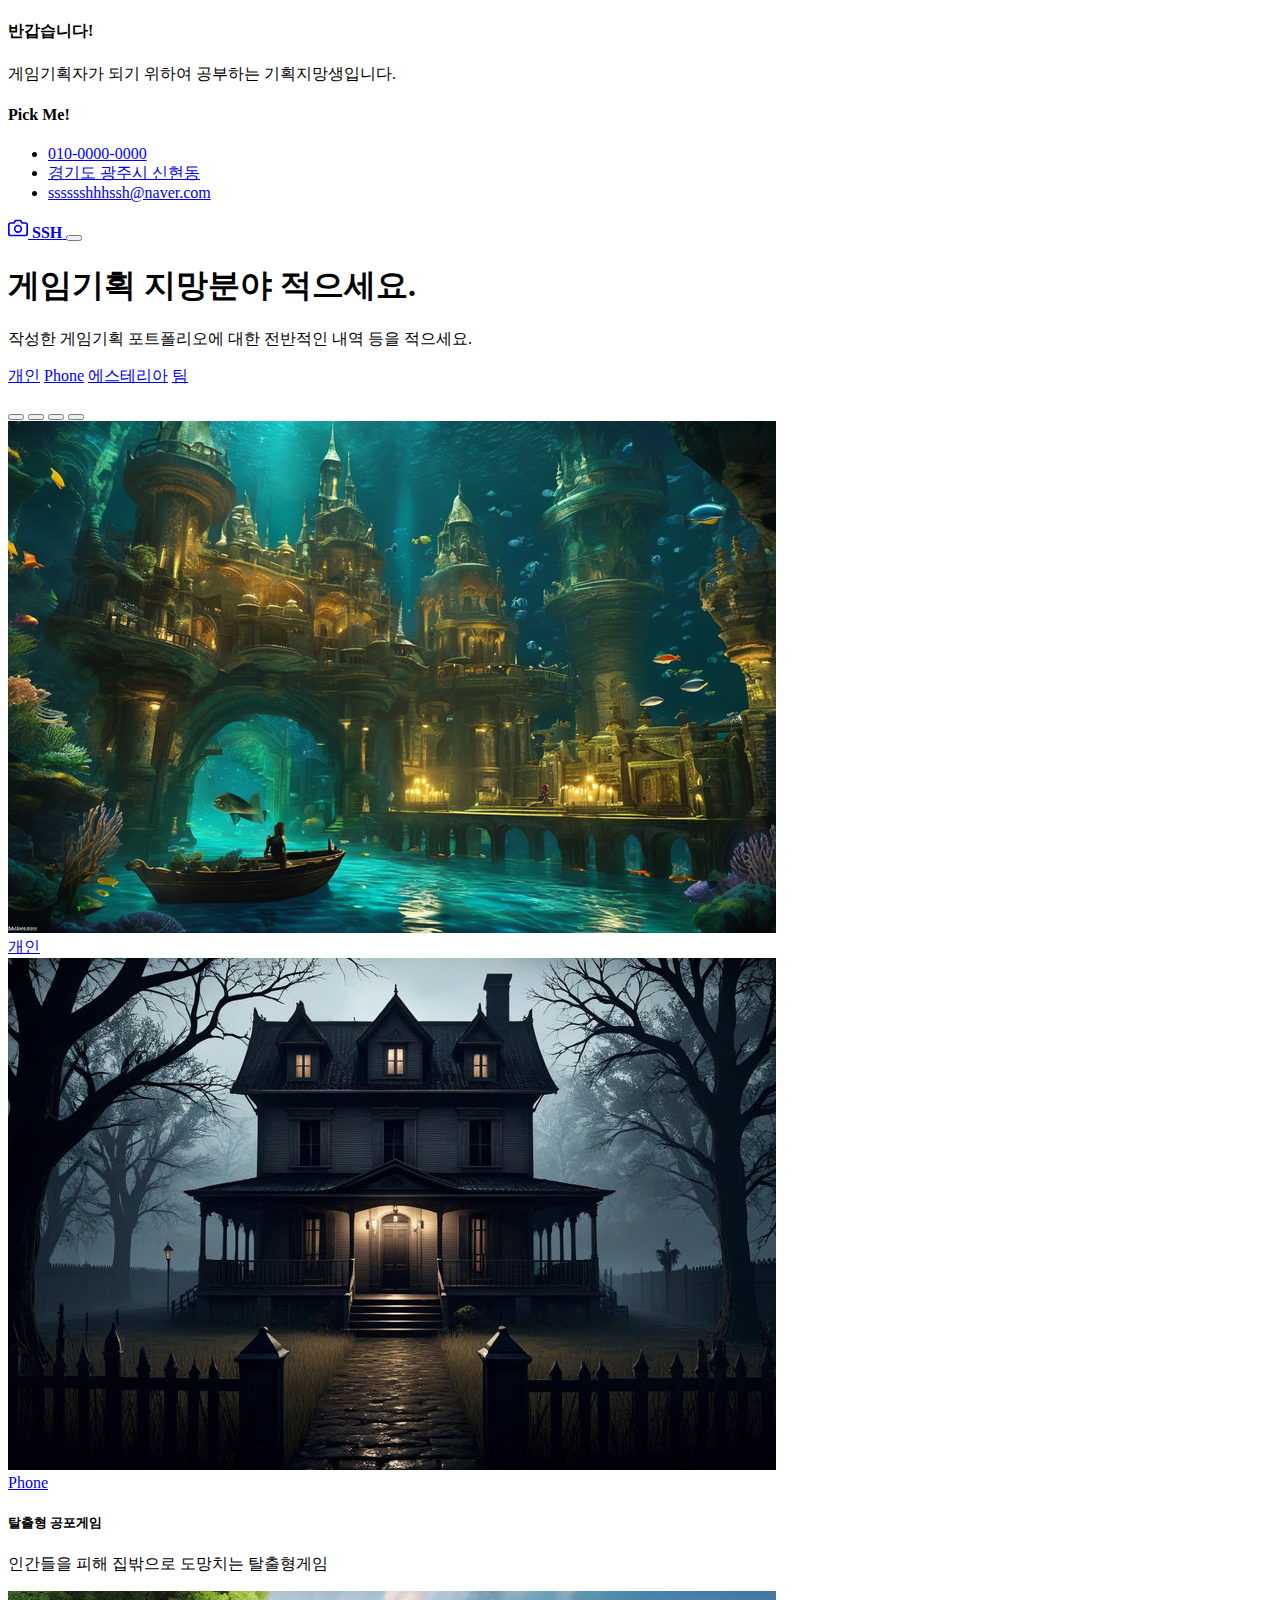
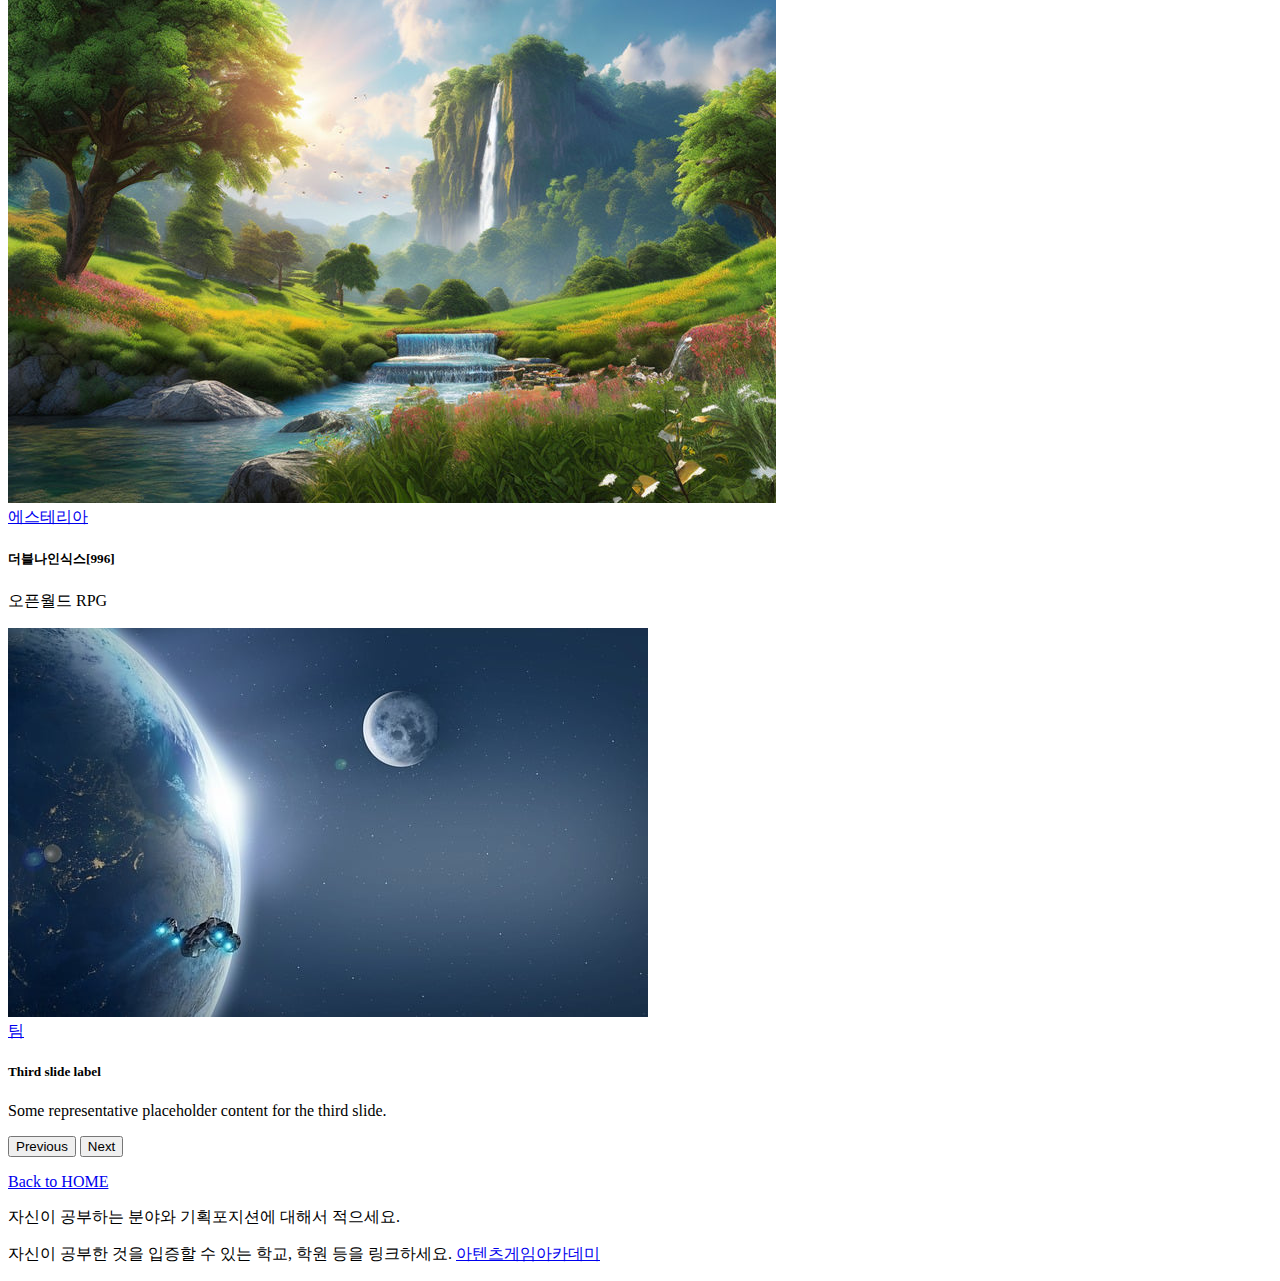
==== commit 9b80090e: "추가수정" ====
--- a/pages/mainpage.html
+++ b/pages/mainpage.html
@@ -14,14 +14,14 @@
   <meta property="og:site_name" content="송설화의 포트폴리오" />
   <meta property="og:title" content="Intro" />
   <meta property="og:description" content="GDD, UXUI디자인, 레벨디자인 등 그외 모든 게임기획서 모음." />
-  <meta property="og:image" content="./images/name_seo.png" />
+  <meta property="og:image" content="./images/스누피.jpg" />
   <!-- 아텐츠주소 대신 자신의 웹페이지 주소로 바꾸세요 -->
   <meta property="og:url" content="https://atentsgamedesignsite19.netlify.app" />
   <meta property="twitter:card" content="summary" />
   <meta property="twitter:site" content="송설화의 포트폴리오" />
   <meta property="twitter:title" content="Intro" />
   <meta property="twitter:description" content="GDD, UXUI디자인, 레벨디자인 등 그외 모든 게임기획서 모음." />
-  <meta property="twitter:image" content="./images/name_seo.png" />
+  <meta property="twitter:image" content="./images/스누피.jpg" />
   <!-- 아텐츠주소 대신 자신의 웹페이지 주소로 바꾸세요 -->
   <meta property="twitter:url" content="https://atentsgamedesignsite19.netlify.app" />
 <!-- 트위터, 엑스 용 -->
@@ -100,7 +100,7 @@
       <div class="container">
         <div class="row">
           <div class="col-sm-8 col-md-7 py-4">
-            <h4 class="text-white">환영합니다!</h4>
+            <h4 class="text-white">반갑습니다!</h4>
             <p class="text-muted">게임기획자가 되기 위하여 공부하는 기획지망생입니다.</p>
           </div>
           <div class="col-sm-4 offset-md-1 py-4">
@@ -139,11 +139,11 @@
           <h1 class="fw-light">게임기획 지망분야 적으세요.</h1>
           <p class="lead text-muted">작성한 게임기획 포트폴리오에 대한 전반적인 내역 등을 적으세요.</p>
           <p>
-            <a href="/pages/sub01.html" class="btn btn-outline-info my-2">개인</a>
-            <a href="/pages/sub02.html" class="btn btn-outline-dark my-2">Phoen</a>
-            <a href="/pages/sub03.html" class="btn btn-outline-danger my-2">에스테리아</a>
-            <a href="/pages/sub04.html" class="btn btn-outline-primary my-2">팀 </a>
-            <a href="https://atentsgame.com/" class="btn btn-outline-success my-2">나의 시작</a>
+            <a href="/pages/sub01.html" class="btn btn-outline-dark my-2">개인</a>
+            <a href="/pages/sub02.html" class="btn btn-outline-dark my-2">Phone</a>
+            <a href="/pages/sub03.html" class="btn btn-outline-dark my-2">에스테리아</a>
+            <a href="/pages/sub04.html" class="btn btn-outline-dark my-2">팀 </a>
+            <!-- <a href="https://atentsgame.com/" class="btn btn-outline-success my-2">나의 시작</a> -->
           </p>
         </div>
       </div>
@@ -164,7 +164,7 @@
               <div class="carousel-item active">
                 <img src="/images/001.1.png" class="d-block w-100" alt="파도">
                 <div class="carousel-caption d-none d-md-block">
-                  <a href="/pages/sub01.html" class="btn btn-outline-info">개인</a>
+                  <a href="/pages/sub01.html" class="btn btn-outline-dark">개인</a>
                   <!-- <h5>당신이 잠든 사이에</h5>
                   <p>위스커스 대륙에서 나의 사랑스런 고양이 찾기 모험 이야기.</p> -->
                 </div>
@@ -172,23 +172,23 @@
               <div class="carousel-item">
                 <img src="/images/002.1..jpeg" class="d-block w-100" alt="외국가정집">
                 <div class="carousel-caption d-none d-md-block">
-                  <a href="/pages/sub02.html" class="btn btn-outline-dark">Phone</a>
+                  <a href="/pages/sub02.html" class="btn btn-outline-danger">Phone</a>
                   <h5>탈출형 공포게임</h5>
-                  <p>인간들을 피해 집밖으로 도만치는 탈출형게임</p>
+                  <p>인간들을 피해 집밖으로 도망치는 탈출형게임</p>
                 </div>
               </div>
               <div class="carousel-item">
                 <img src="/images/003.1.jpeg" class="d-block w-100" alt="초원">
                 <div class="carousel-caption d-none d-md-block">
-                  <a href="/pages/sub03.html" class="btn btn-outline-danger">에스테리아</a>
-                  <h5>에스테리아(더블나인식스)</h5>
+                  <a href="/pages/sub03.html" class="btn btn-outline-primary">에스테리아</a>
+                  <h5>더블나인식스[996]</h5>
                   <p>오픈월드 RPG</p>
                 </div>
               </div>
               <div class="carousel-item">
                 <img src="/images/spaceship04.jpg" class="d-block w-100" alt="우주선4">
                 <div class="carousel-caption d-none d-md-block">
-                  <a href="/pages/sub04.html" class="btn btn-outline-primary">프로젝트 4</a>
+                  <a href="/pages/sub04.html" class="btn btn-outline-primary">팀</a>
                   <h5>Third slide label</h5>
                   <p>Some representative placeholder content for the third slide.</p>
                 </div>
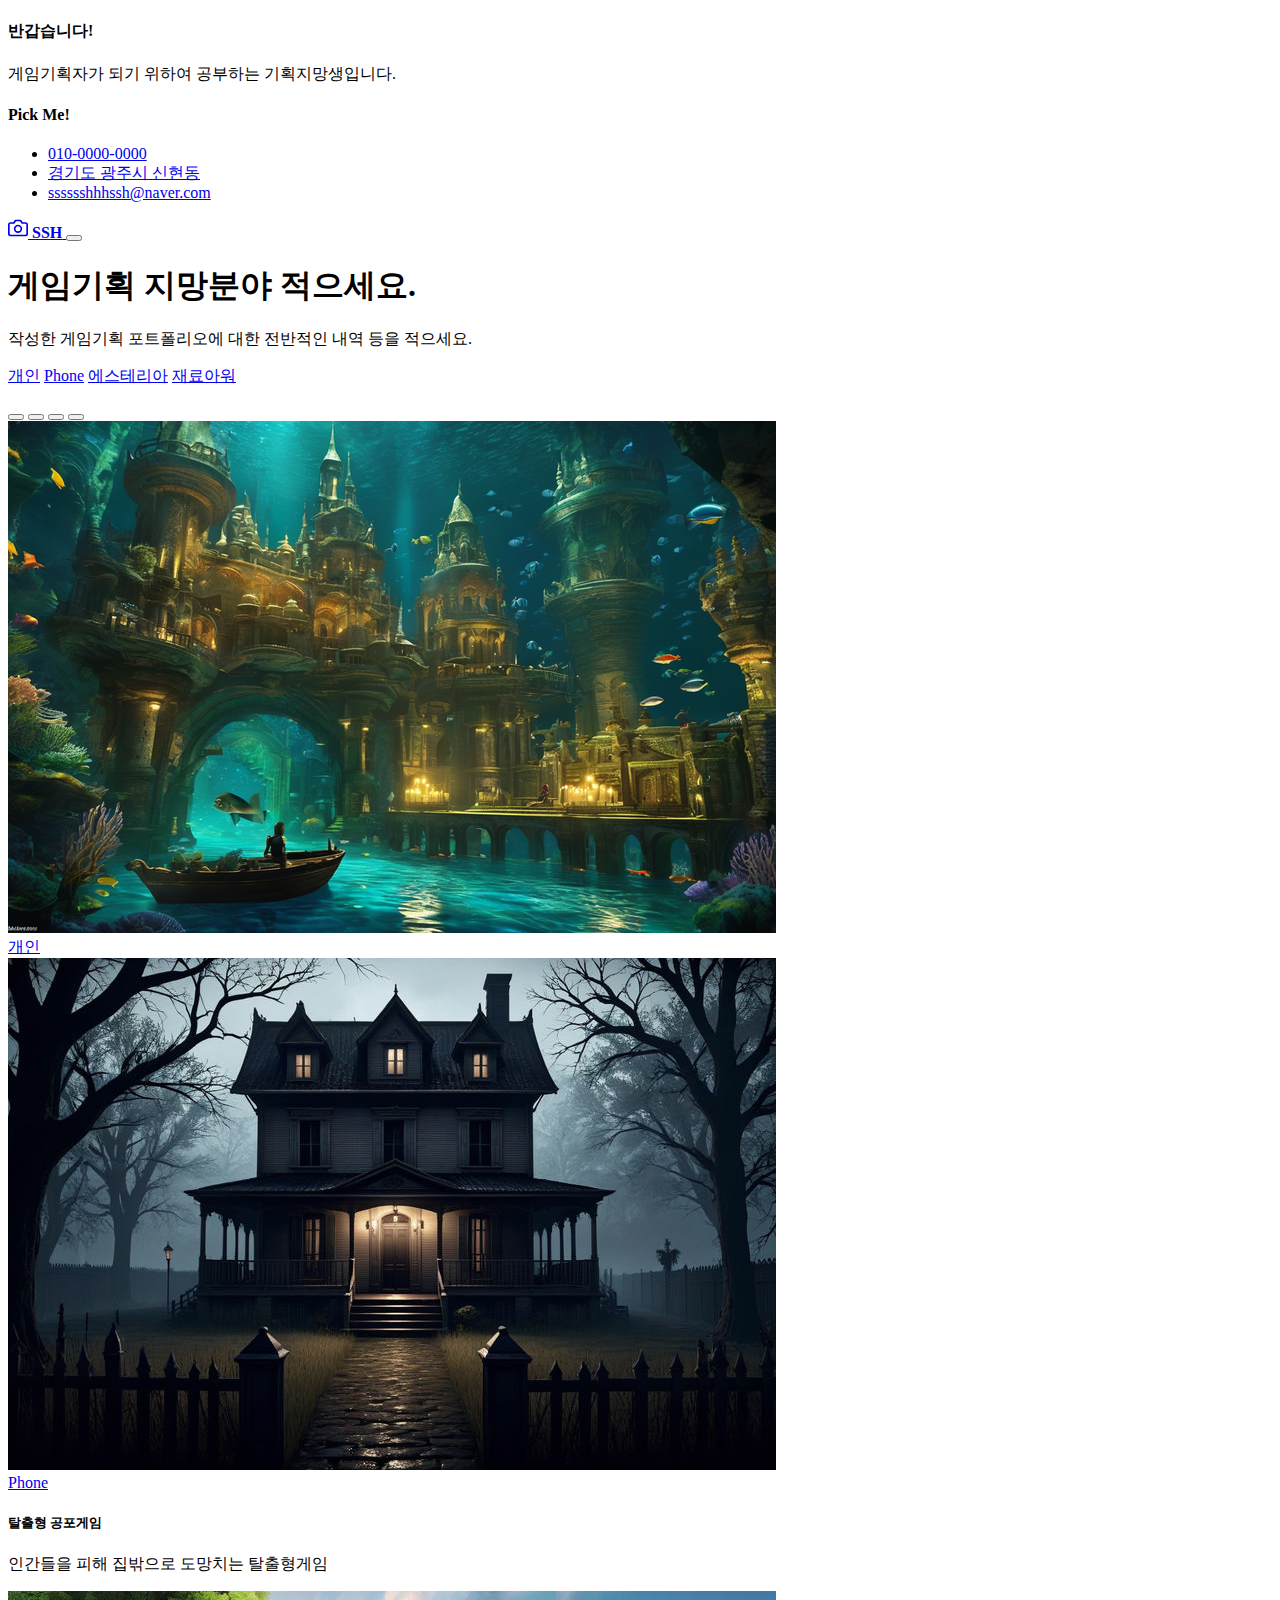
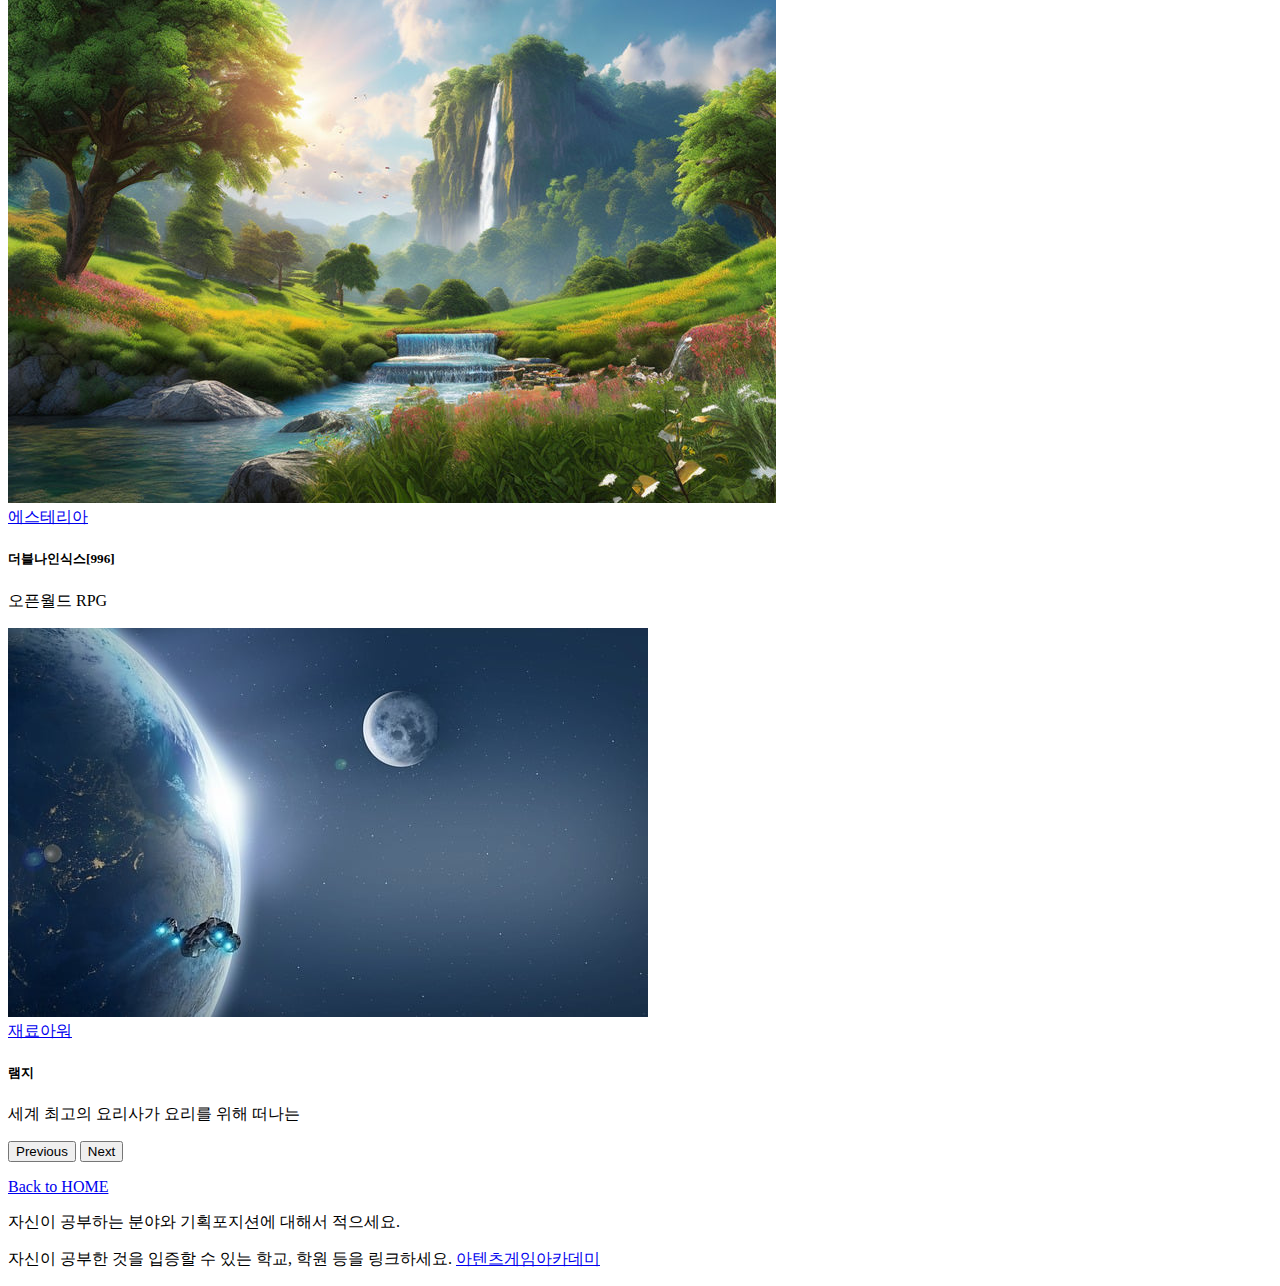
==== commit aa4720dc: "수정" ====
--- a/pages/mainpage.html
+++ b/pages/mainpage.html
@@ -142,7 +142,7 @@
             <a href="/pages/sub01.html" class="btn btn-outline-dark my-2">개인</a>
             <a href="/pages/sub02.html" class="btn btn-outline-dark my-2">Phone</a>
             <a href="/pages/sub03.html" class="btn btn-outline-dark my-2">에스테리아</a>
-            <a href="/pages/sub04.html" class="btn btn-outline-dark my-2">팀 </a>
+            <a href="/pages/sub04.html" class="btn btn-outline-dark my-2">재료아워 </a>
             <!-- <a href="https://atentsgame.com/" class="btn btn-outline-success my-2">나의 시작</a> -->
           </p>
         </div>
@@ -188,9 +188,9 @@
               <div class="carousel-item">
                 <img src="/images/spaceship04.jpg" class="d-block w-100" alt="우주선4">
                 <div class="carousel-caption d-none d-md-block">
-                  <a href="/pages/sub04.html" class="btn btn-outline-primary">팀</a>
-                  <h5>Third slide label</h5>
-                  <p>Some representative placeholder content for the third slide.</p>
+                  <a href="/pages/sub04.html" class="btn btn-outline-primary">재료아워</a>
+                  <h5>램지</h5>
+                  <p>세계 최고의 요리사가 요리를 위해 떠나는 </p>
                 </div>
               </div>
             </div>
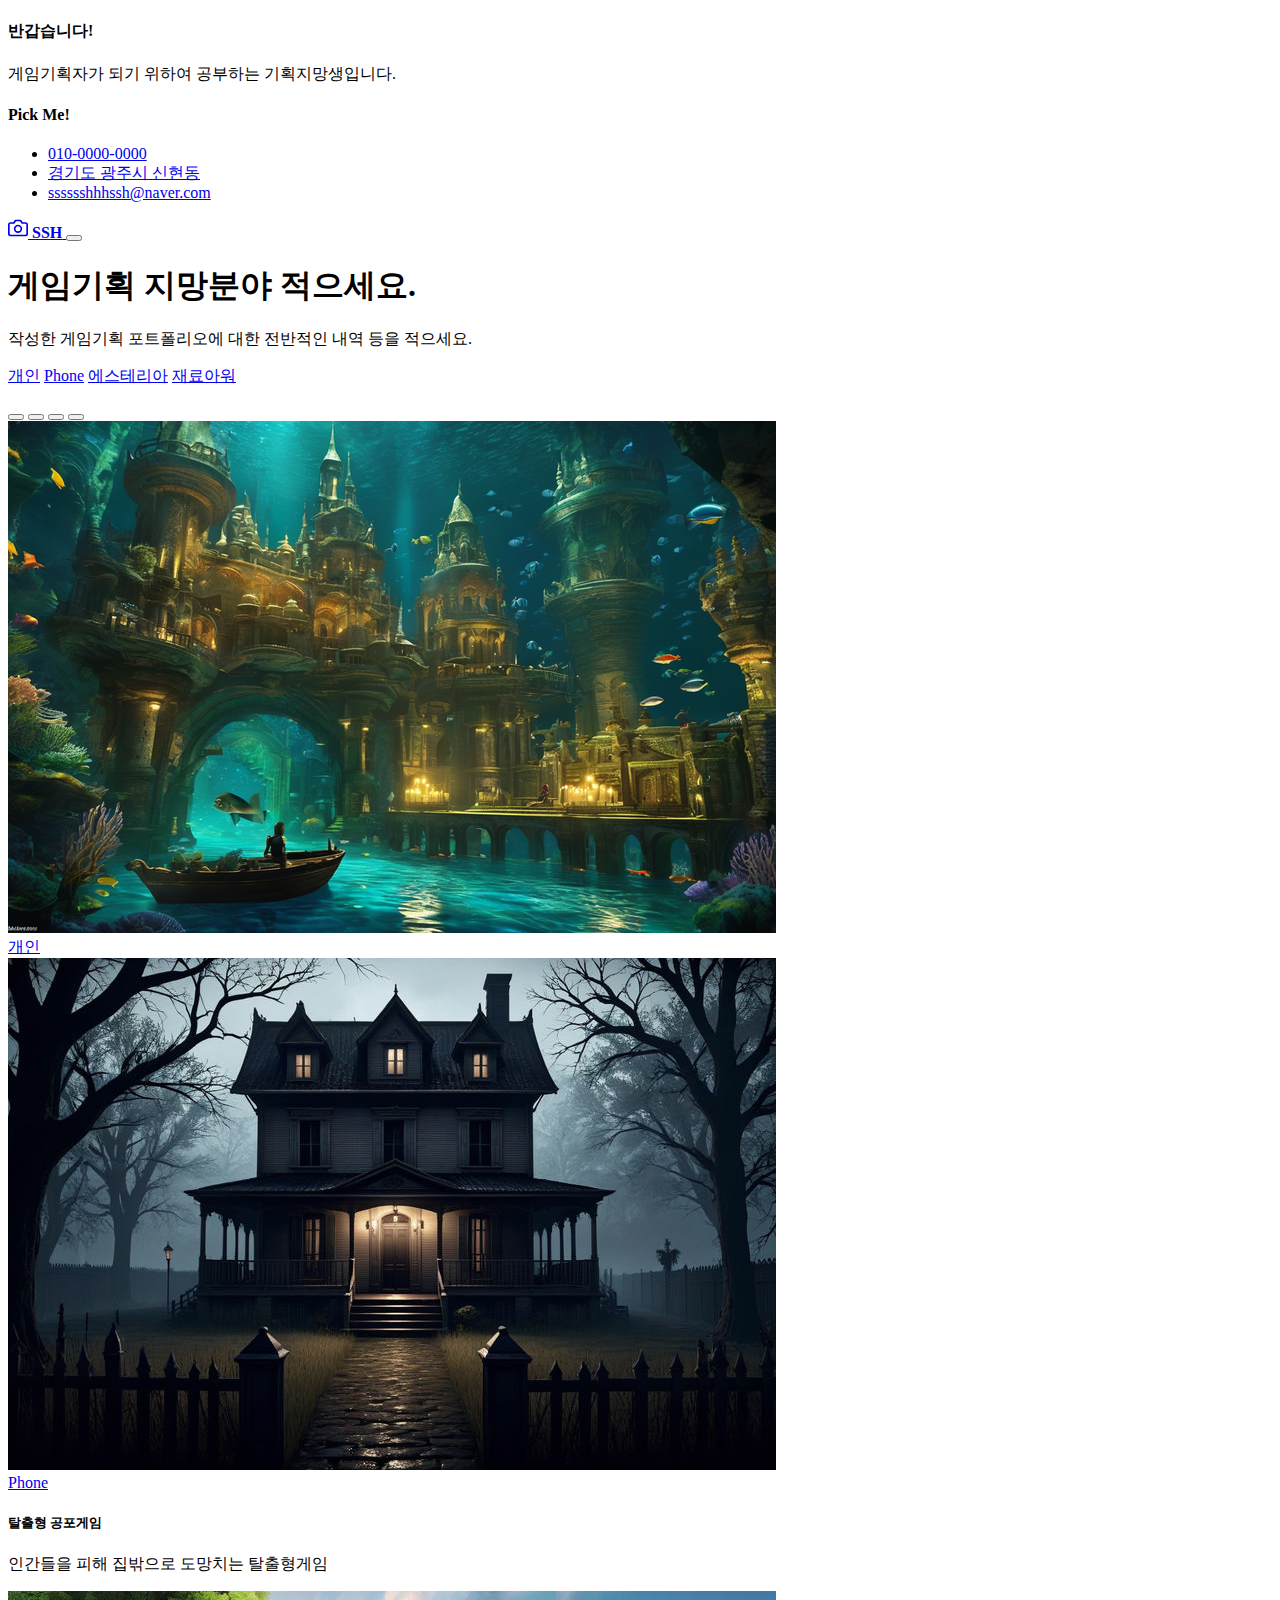
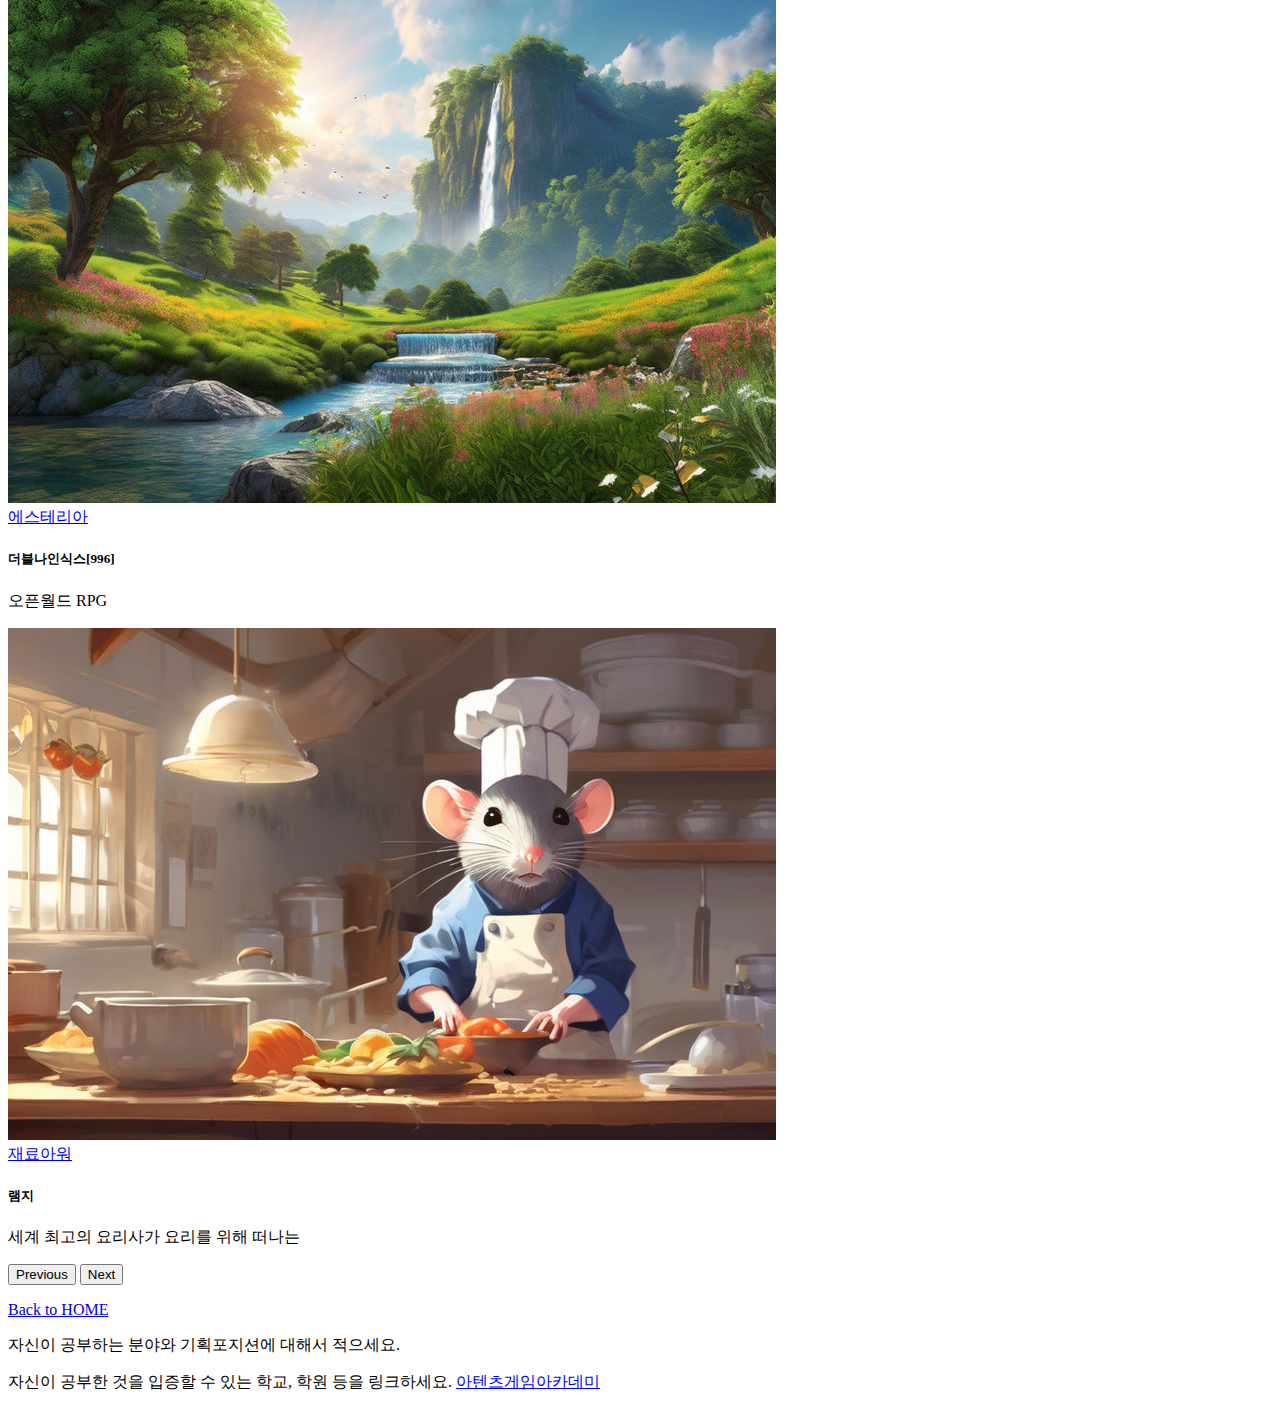
==== commit 7ac71e4a: "재료아워 내용 추가" ====
--- a/pages/mainpage.html
+++ b/pages/mainpage.html
@@ -186,7 +186,7 @@
                 </div>
               </div>
               <div class="carousel-item">
-                <img src="/images/spaceship04.jpg" class="d-block w-100" alt="우주선4">
+                <img src="/images/004.1.jpeg" class="d-block w-100" alt="생쥐요리사">
                 <div class="carousel-caption d-none d-md-block">
                   <a href="/pages/sub04.html" class="btn btn-outline-primary">재료아워</a>
                   <h5>램지</h5>
